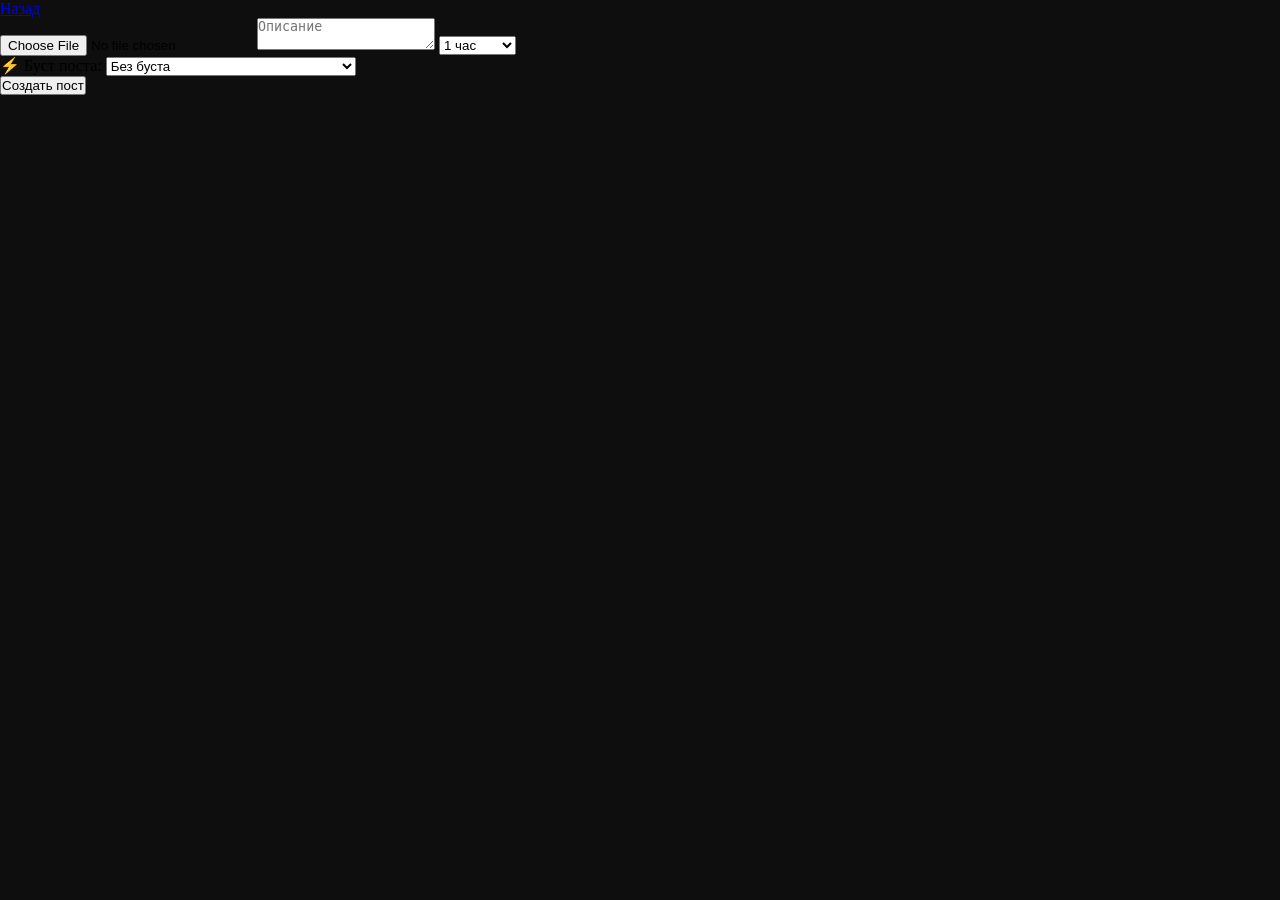
==== create/index.html @ e1844d02 "добавил страницу создания поста" ====
<!DOCTYPE html>
<html lang="ru">
<head>
    <meta charset="UTF-8">
    <meta name="viewport" content="width=device-width, initial-scale=1.0">
    <title>post.site</title>
</head>
<body>
    <!-- Кнопка "назад" - в левом верхнем углу -->
<a href="index.html" class="back-button">Назад</a>
    <link rel="stylesheet" href="../css/style.css">
    <div class="upload-container">
    <label for="photo-upload"></label>
<input type="file" id="photo-upload" accept="image/*">
<textarea name="photo" id="o" placeholder="Описание"></textarea>

<select id="post-time" class="time-select">
    <option value="1">1 час</option>
    <option value="3">3 часа</option>
    <option value="10">10 часов</option>
    <option value="24">1 день</option>
    <option value="72">3 дня</option>
    <option value="240">10 дней</option>
    <option value="480">20 дней</option>
</select>
<div class="boost-section">
    <label class="boost-label">⚡ Буст поста:</label>
    
    <select id="boost-time" class="boost-select">
        <option value="0">Без буста</option>
        <option value="99|1">1 час → 99₽</option>
        <option value="297|3">3 часа → 297₽</option>
        <option value="891|10">10 часов → ̶9̶9̶0̶₽̶ /891₽ (−10%)</option>
        <option value="2020|24">1 день →  ̶2̶ ̶3̶7̶6̶₽̶ /  2 020₽ (−15%)</option>
        <option value="5702|72">3 дня →  ̶7̶ ̶1̶2̶8̶₽̶ / 5 702₽ (−20%)</option>
        <option value="16632|240">10 дней →  ̶2̶3̶ ̶7̶6̶0̶₽̶ /  16 632₽ (−30%)</option>
        <option value="28512|480">20 дней →  ̶4̶7̶ ̶5̶2̶0̶₽̶ /  28 512₽ (−40%)</option>
    </select>
    
</div>
<button id="go">Создать пост</button>


</body>
</html>
---- css/style.css ----
/* Сброс отступов для всей страницы */
* {
    margin: 0;
    padding: 0;
    box-sizing: border-box;
}

/* Поле поиска */
#search {
    display: block;
    width: 60%;
    max-width: 200px;
    margin: 3vh auto 70vh; /* 5% сверху, 3% снизу */
    padding: 0.5vh;
    font-size: 16px;
    border: 3px solid hsl(0, 0%, 20%);
    border-radius: 10px;
    background-color: #323232;
    box-shadow: 0 10px 15px rgb(0, 0, 0);
    color: rgb(255, 255, 255);
   
    
}

/* Кнопка создания поста */
.b { 
    position: fixed; /* Фиксируем кнопку на экране */
    bottom: 20px;    /* 20px от нижнего края */
    right: 50px;     /* 20px от правого края */
    width: 50px;     /*ширина кнопки*/
    height: 50px;    /* Делаем высоту равной ширине для идеального круга */
    padding: 0;      /* Убираем padding, иначе круг расплющится */
    font-size: 18px;
    background: linear-gradient(135deg, #323232 0%, #323232 100%); /*черный градиент*/
    color: rgb(255, 255, 255);  /*белый текст*/
    border: none;
    border-radius: 50%; /* 50% вместо 100px для идеального круга на любом размере */
    cursor: pointer;  /*курсор меняеться на "руку" при наведении*/
    box-shadow: 0 10px 15px rgb(0, 0, 0);
    transition: transform 0.2s; /* планая анимация transform*/
    display: flex; /* Чтобы текст "+" был точно по центру */
    align-items: center;
    justify-content: center;
}
#search:hover {
    transform: scale(1.02);  /* увеличивает кнопку на 10% при наведении*/
}

/* Эффект при нажатии */                    
.b:hover {
    transform: scale(1.15); /* увеличивает кнопку на 10% при наведении*/
}

body {
    background-color: rgb(14, 14, 14);
}
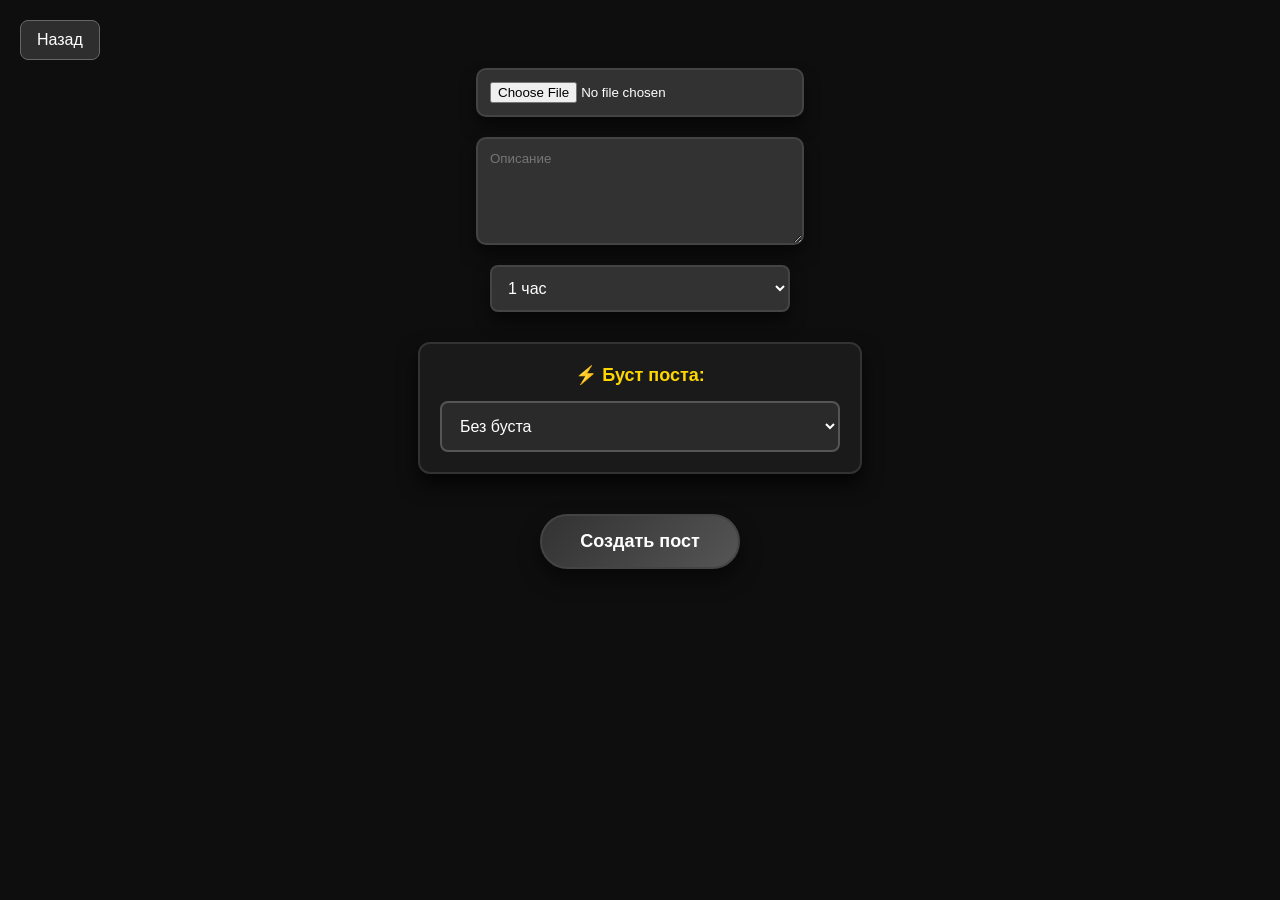
==== commit a8093ea7: "," ====
--- a/create/index.html
+++ b/create/index.html
@@ -8,7 +8,7 @@
 <body>
     <!-- Кнопка "назад" - в левом верхнем углу -->
 <a href="index.html" class="back-button">Назад</a>
-    <link rel="stylesheet" href="../css/style.css">
+    <link rel="stylesheet" href="style.css">
     <div class="upload-container">
     <label for="photo-upload"></label>
 <input type="file" id="photo-upload" accept="image/*">
--- a/create/style.css
+++ b/create/style.css
@@ -0,0 +1,168 @@
+/* Общие исправления */
+body {
+    background-color: rgb(14, 14, 14);
+    color: white;
+    padding: 20px;
+    font-family: sans-serif; /* Добавим единый шрифт */
+}
+
+/* Общий стиль теней (исправлен синтаксис) */
+.shadow {
+    box-shadow: 0 10px 15px rgba(0, 0, 0, 0.5); /* Прозрачность через rgba */
+}
+
+/* Кнопка загрузки фото */
+#photo-upload {
+    display: block;
+    margin: 40px auto 20px;
+    width: 90%;
+    max-width: 300px;
+    padding: 12px;
+    background: #323232;
+    color: white;
+    border-radius: 10px;
+    border: 2px solid #444;
+    cursor: pointer;
+    box-shadow: 0 10px 15px rgba(0, 0, 0, 0.5);
+    transition: all 0.3s;
+}
+
+#photo-upload:hover {
+    background: #3a3a3a;
+    transform: translateY(-2px);
+}
+
+/* Поле описания */
+#o {
+    display: block;
+    margin: 0 auto;
+    width: 90%;
+    max-width: 300px;
+    height: 80px;
+    padding: 12px;
+    background: #323232;
+    color: white;
+    border-radius: 10px;
+    border: 2px solid #444;
+    resize: vertical;
+    font-family: inherit;
+    box-shadow: 0 10px 15px rgba(0, 0, 0, 0.5);
+}
+
+/* Выбор времени поста */
+.time-select {
+    display: block;
+    margin: 20px auto;
+    width: 90%;
+    max-width: 300px;
+    padding: 12px;
+    background: #323232;
+    color: white;
+    border: 2px solid #444;
+    border-radius: 8px;
+    font-size: 16px;
+    box-shadow: 0 10px 15px rgba(0, 0, 0, 0.5);
+}
+
+/* Секция буста */
+.boost-section {
+    width: 90%;
+    max-width: 400px;
+    margin: 30px auto;
+    padding: 20px;
+    background: #1a1a1a;
+    border-radius: 12px;
+    border: 2px solid #333;
+    box-shadow: 0 10px 20px rgba(0, 0, 0, 0.7);
+}
+
+.boost-label {
+    display: block;
+    color: #ffd700;
+    font-size: 18px;
+    margin-bottom: 15px;
+    font-weight: bold;
+    text-align: center;
+}
+
+.boost-select {
+    width: 100%;
+    padding: 14px;
+    background: #2a2a2a;
+    color: white;
+    border: 2px solid #555;
+    border-radius: 8px;
+    font-size: 16px;
+    cursor: pointer;
+}
+
+.boost-select option {
+    background: #2a2a2a;
+    color: white;
+    padding: 12px;
+}
+
+/* Кнопка "Создать пост" */
+#go {
+    display: block;
+    margin: 40px auto 60px;
+    width: 90%;
+    max-width: 200px;
+    padding: 15px;
+    background: linear-gradient(135deg, #323232, #555);
+    color: white;
+    border-radius: 100px;
+    border: 2px solid #444;
+    cursor: pointer;
+    font-size: 18px;
+    font-weight: bold;
+    box-shadow: 0 10px 20px rgba(0, 0, 0, 0.5);
+    transition: all 0.3s;
+}
+
+#go:hover {
+    background: linear-gradient(135deg, #555, #323232);
+    transform: translateY(-3px);
+    box-shadow: 0 15px 25px rgba(0, 0, 0, 0.6);
+}
+
+/* Зачёркнутая цена */
+s {
+    color: #888;
+    text-decoration: line-through;
+    margin-right: 8px;
+}
+
+/* Улучшение скроллбара */
+::-webkit-scrollbar {
+    width: 10px;
+}
+
+::-webkit-scrollbar-track {
+    background: #1a1a1a;
+}
+
+::-webkit-scrollbar-thumb {
+    background: #444;
+    border-radius: 5px;
+}
+/* Кнопка "Назад" */
+.back-button {
+    position: fixed; /* Фиксированное положение */
+    top: 20px;
+    left: 20px;
+    padding: 10px 16px;
+    background: rgba(50, 50, 50, 0.9); /* Полупрозрачный тёмный фон */
+    color: white;
+    text-decoration: none; /* Убираем подчёркивание ссылки */
+    border-radius: 8px;
+    border: 1px solid #666;
+    font-size: 16px;
+    z-index: 1000; /* Чтобы была поверх других элементов */
+    transition: all 0.2s;
+}
+
+.back-button:hover {
+    background: rgba(70, 70, 70, 0.95);
+    transform: translateX(-3px); /* Лёгкое смещение влево при наведении */
+}
